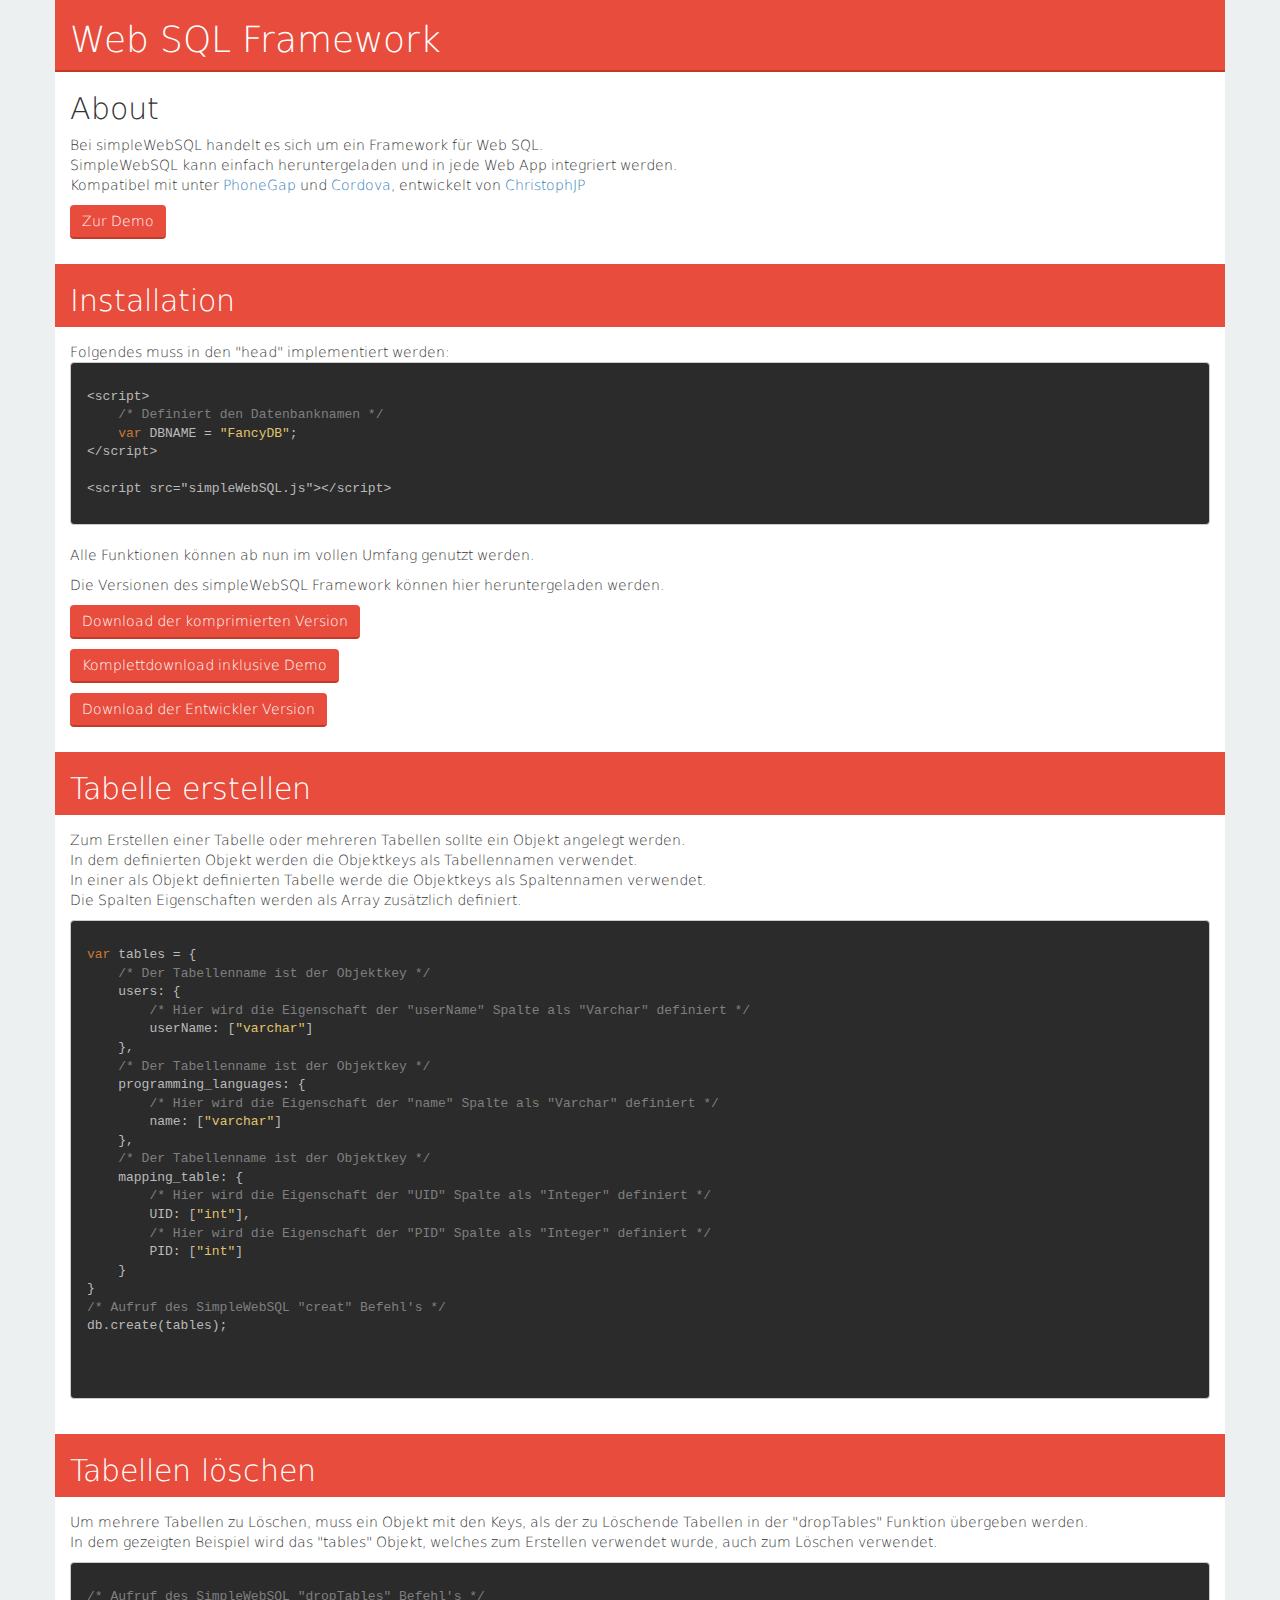
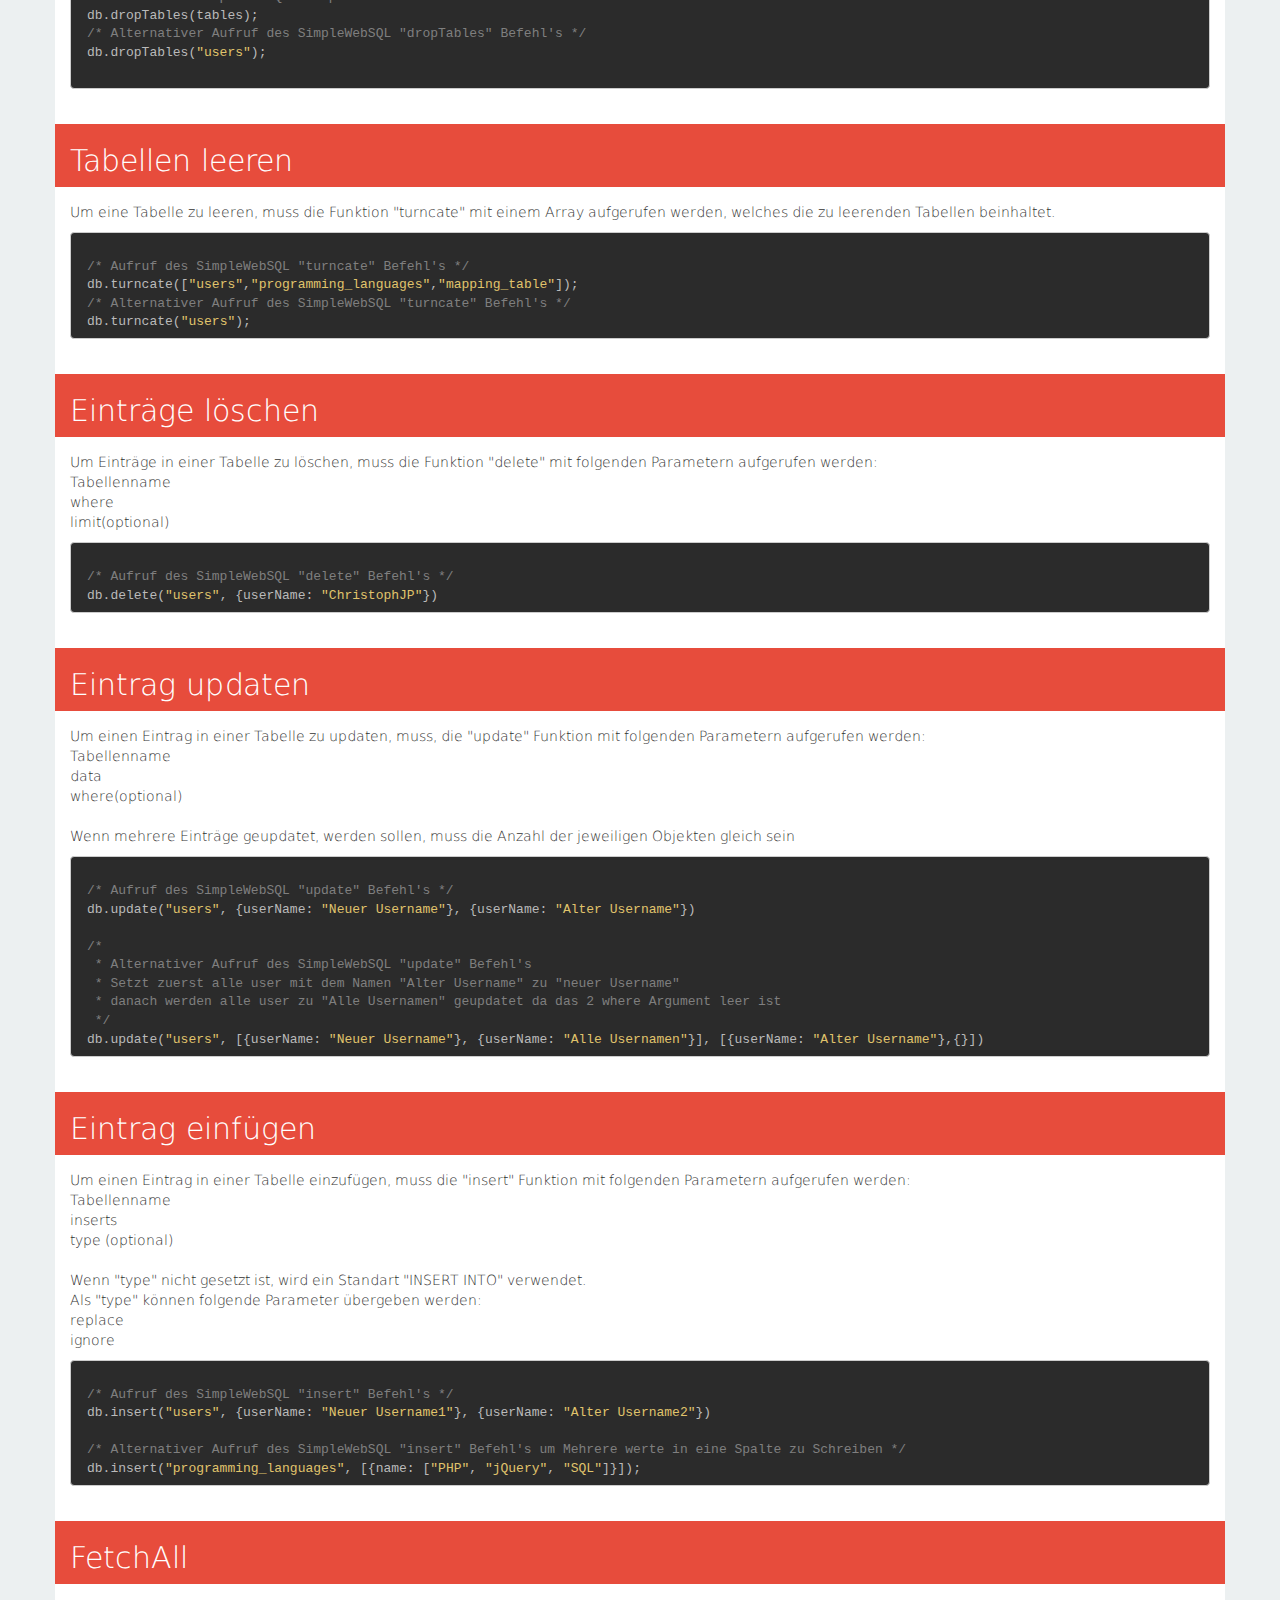
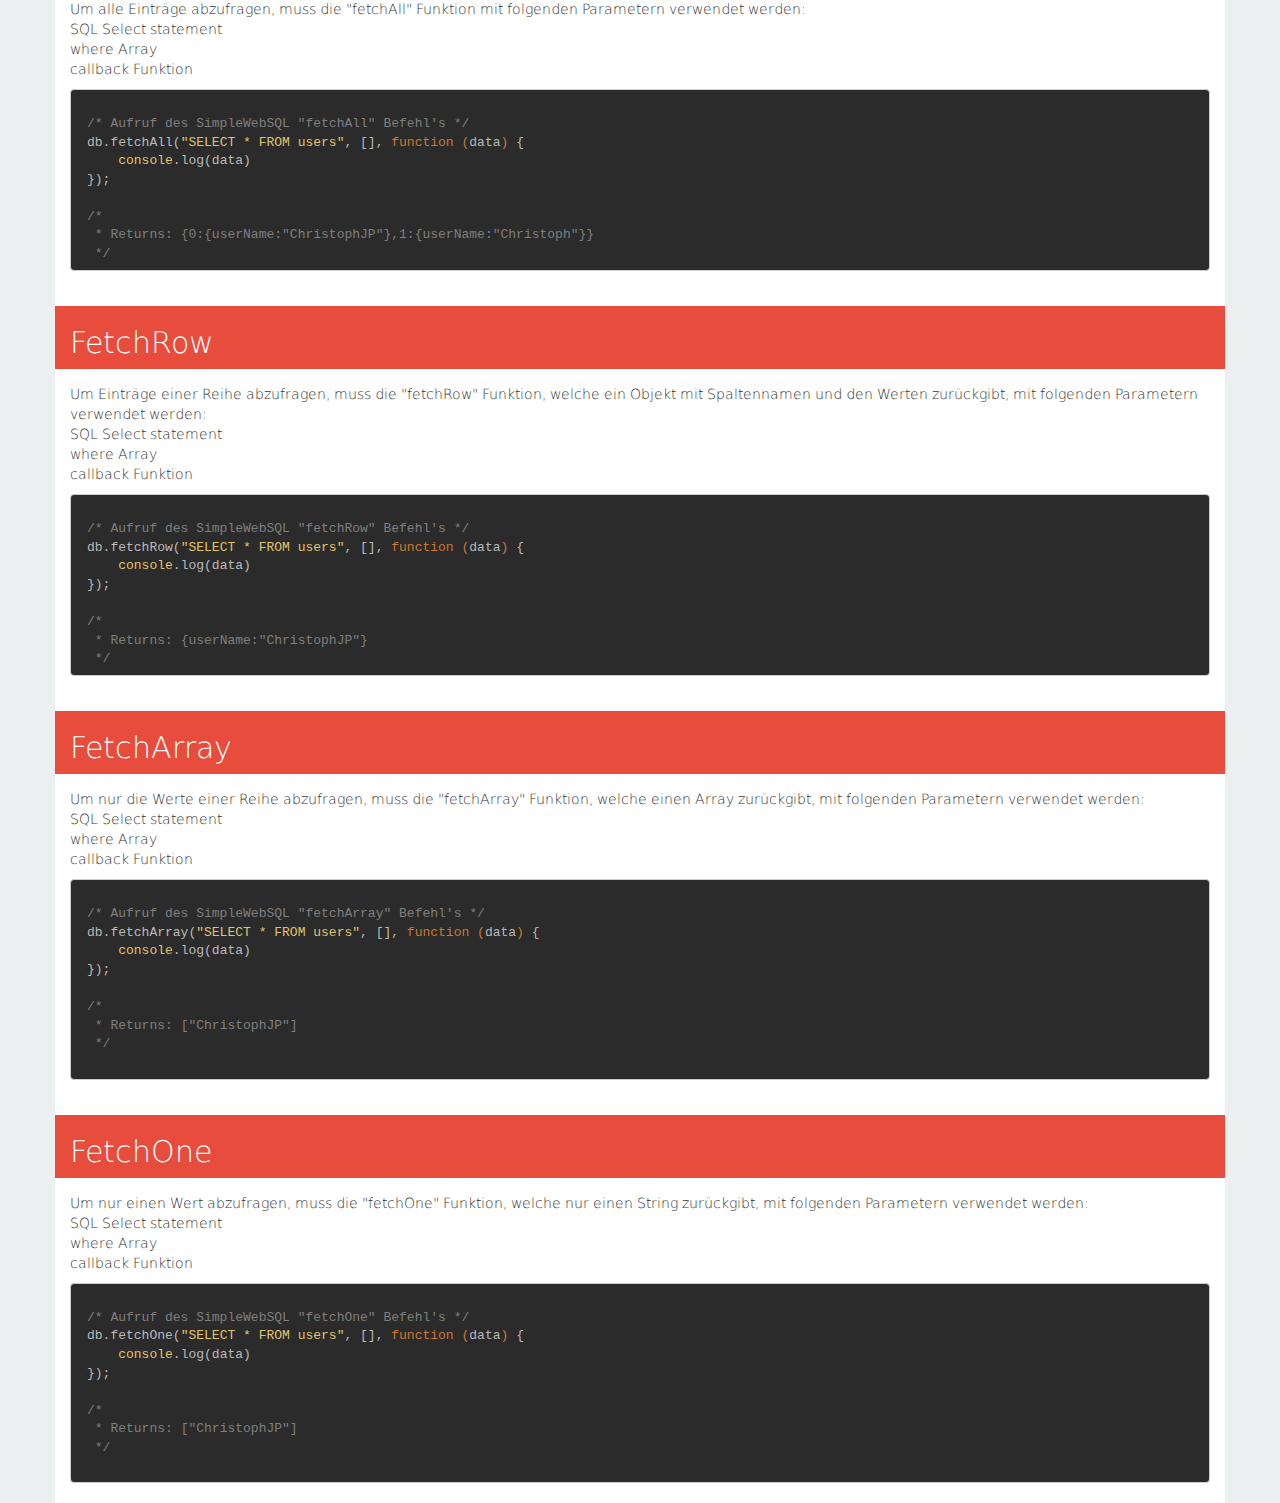
==== index.html @ 2f4cb15b "Initial commit 0.9.9" ====
<!DOCTYPE html>
<html>
<head>
    <title>Web SQL Framework</title>
    <meta charset="utf-8">
    <meta name="viewport" content="width=device-width, initial-scale=1, maximum-scale=1, user-scalable=no">
    <link rel="stylesheet" href="static/css/bootstrap.min.css">
    <link rel="stylesheet" href="static/css/custom.css">
    <link rel="stylesheet" href="static/css/darkula.css">
    <script src="static/js/jquery.js"></script>
    <script src="static/js/bootstrap.min.js"></script>
    <script src="static/js/highlight.pack.js"></script>
    <script>hljs.initHighlightingOnLoad();</script>
    <script src="static/js/pageLogic.js"></script>
</head>
<body>
<nav class="container-fluid">

</nav>
<main class="container">
    <header class="row">
        <div class="col-xs-12 page-title-helper">
            <h1 id="page-title">Web SQL Framework</h1>
        </div>
    </header>

    <!-- INSTALL  START -->
    <section class="row">
        <div class="col-xs-12">
            <article class="row">
                <div class="col-xs-12 col-sm-12 article-content">
                    <h2>About</h2>

                    <p>
                        Bei simpleWebSQL handelt es sich um ein Framework für Web SQL.<br>
                        SimpleWebSQL kann einfach heruntergeladen und in jede Web App integriert werden.<br>
                        Kompatibel mit unter <a href="http://phonegap.com/" target="_blank">PhoneGap</a> und <a href="http://cordova.apache.org/ " target="_blank">Cordova</a>, entwickelt von <a
                            href="http://chrisjp.kochab.ubserspace.de" target="_blank">ChristophJP</a></p>
                        <a href="demo.html" class="btn btn-primary animate">Zur Demo</a>
                </div>
            </article>
            <article class="row">
                <div id="install" class="article-title col-xs-12 col-sm-12 col-md-12">
                    <h2>Installation</h2>
                </div>
                <div class="col-xs-12 col-sm-12 article-content">
                    Folgendes muss in den "head" implementiert werden:
                    <pre><code>
&lt;script>
    /* Definiert den Datenbanknamen */
    var DBNAME = "FancyDB";
&lt;/script><br>
&lt;script src="simpleWebSQL.js">&lt;/script>
                    </code></pre>
                    <p>Alle Funktionen können ab nun im vollen Umfang genutzt werden.</p>

                    <p>
                        Die Versionen des simpleWebSQL Framework können hier heruntergeladen werden.
                    </p>
                    <a href="static/js/simpleWebSQL.min.js" class="btn btn-primary animate">Download der komprimierten Version</a><br>
                    <a href="sql.zip" class="btn btn-primary animate">Komplettdownload inklusive Demo</a><br>
                    <a href="static/js/simpleWebSQL.js" class="btn btn-primary animate">Download der Entwickler Version</a>
                </div>
            </article>
            <!-- INSTALL END -->

            <!-- CREATE  START -->
            <article class="row">
                <div id="create" class="article-title col-xs-12 col-sm-12 col-md-12">
                    <h2>Tabelle erstellen</h2>
                </div>
                <div class="col-xs-12 col-sm-12 article-content">
                    <p>
                        Zum Erstellen einer Tabelle oder mehreren Tabellen sollte ein Objekt angelegt werden.<br>
                        In dem definierten Objekt werden die Objektkeys als Tabellennamen verwendet.<br>
                        In einer als Objekt definierten Tabelle werde die Objektkeys als Spaltennamen verwendet.<br>
                        Die Spalten Eigenschaften werden als Array zusätzlich definiert.
                    </p>

                    <pre><code>
var tables = {
    /* Der Tabellenname ist der Objektkey */
    users: {
        /* Hier wird die Eigenschaft der "userName" Spalte als "Varchar" definiert */
        userName: ["varchar"]
    },
    /* Der Tabellenname ist der Objektkey */
    programming_languages: {
        /* Hier wird die Eigenschaft der "name" Spalte als "Varchar" definiert */
        name: ["varchar"]
    },
    /* Der Tabellenname ist der Objektkey */
    mapping_table: {
        /* Hier wird die Eigenschaft der "UID" Spalte als "Integer" definiert */
        UID: ["int"],
        /* Hier wird die Eigenschaft der "PID" Spalte als "Integer" definiert */
        PID: ["int"]
    }
}
/* Aufruf des SimpleWebSQL "creat" Befehl's */
db.create(tables);
                    </code>
                    </pre>
                </div>
            </article>
            <!-- CREATE  END -->

            <!-- DROP TABLES  START -->
            <article class="row">
                <div id="dropTables" class="article-title col-xs-12 col-sm-12 col-md-12">
                    <h2>Tabellen löschen</h2>
                </div>
                <div class="col-xs-12 col-sm-12 article-content">
                    <p>
                        Um mehrere Tabellen zu Löschen, muss ein Objekt mit den Keys, als der zu Löschende Tabellen in der "dropTables" Funktion übergeben werden.<br>
                        In dem gezeigten Beispiel wird das "tables" Objekt, welches zum Erstellen verwendet wurde, auch zum Löschen verwendet.
                    </p>

                    <pre><code>
/* Aufruf des SimpleWebSQL "dropTables" Befehl's */
db.dropTables(tables);
/* Alternativer Aufruf des SimpleWebSQL "dropTables" Befehl's */
db.dropTables("users");
                    </code></pre>
                </div>
            </article>
            <!-- DROP TABLES END -->

            <!-- TURNCATE  START -->
            <article class="row">
                <div id="turncate" class="article-title col-xs-12 col-sm-12 col-md-12">
                    <h2>Tabellen leeren</h2>
                </div>
                <div class="col-xs-12 col-sm-12 article-content">
                    <p>
                        Um eine Tabelle zu leeren, muss die Funktion "turncate" mit einem Array aufgerufen werden, welches die zu leerenden Tabellen beinhaltet.
                    </p>

<pre><code>
/* Aufruf des SimpleWebSQL "turncate" Befehl's */
db.turncate(["users","programming_languages","mapping_table"]);
/* Alternativer Aufruf des SimpleWebSQL "turncate" Befehl's */
db.turncate("users");
</code></pre>
                </div>
            </article>
            <!-- TURNCATE END -->

            <!-- DELETE START -->
            <article class="row">
                <div id="delete" class="article-title col-xs-12 col-sm-12 col-md-12">
                    <h2>Einträge löschen</h2>
                </div>
                <div class="col-xs-12 col-sm-12 article-content">
                    <p>
                        Um Einträge in einer Tabelle zu löschen, muss die Funktion "delete" mit folgenden Parametern aufgerufen werden:<br>
                        Tabellenname<br>
                        where<br>
                        limit(optional)
                    </p>

<pre><code>
/* Aufruf des SimpleWebSQL "delete" Befehl's */
db.delete("users", {userName: "ChristophJP"})
</code></pre>
                </div>
            </article>
            <!-- DELETE END -->

            <!-- UPDATE START -->
            <article class="row">
                <div id="update" class="article-title col-xs-12 col-sm-12 col-md-12">
                    <h2>Eintrag updaten</h2>
                </div>
                <div class="col-xs-12 col-sm-12 article-content">
                    <p>
                        Um einen Eintrag in einer Tabelle zu updaten, muss, die "update" Funktion mit folgenden Parametern aufgerufen werden:<br>
                        Tabellenname<br>
                        data<br>
                        where(optional)<br>
                        <br>
                        Wenn mehrere Einträge geupdatet, werden sollen, muss die Anzahl der jeweiligen Objekten gleich sein
                    </p>

<pre><code>
/* Aufruf des SimpleWebSQL "update" Befehl's */
db.update("users", {userName: "Neuer Username"}, {userName: "Alter Username"})<br>
/*
 * Alternativer Aufruf des SimpleWebSQL "update" Befehl's
 * Setzt zuerst alle user mit dem Namen "Alter Username" zu "neuer Username"
 * danach werden alle user zu "Alle Usernamen" geupdatet da das 2 where Argument leer ist
 */
db.update("users", [{userName: "Neuer Username"}, {userName: "Alle Usernamen"}], [{userName: "Alter Username"},{}])
</code></pre>
                </div>
            </article>
            <!-- UPDATE END -->

            <!-- INSERT START -->
            <article class="row">
                <div id="insert" class="article-title col-xs-12 col-sm-12 col-md-12">
                    <h2>Eintrag einfügen</h2>
                </div>
                <div class="col-xs-12 col-sm-12 article-content">
                    <p>
                        Um einen Eintrag in einer Tabelle einzufügen, muss die "insert" Funktion mit folgenden Parametern aufgerufen werden:<br>
                        Tabellenname<br>
                        inserts<br>
                        type (optional)<br>
                        <br>
                        Wenn "type" nicht gesetzt ist, wird ein Standart "INSERT INTO" verwendet.<br>
                        Als "type" können folgende Parameter übergeben werden:<br>
                        replace<br>
                        ignore<br>

                    </p>

<pre><code>
/* Aufruf des SimpleWebSQL "insert" Befehl's */
db.insert("users", {userName: "Neuer Username1"}, {userName: "Alter Username2"})<br>
/* Alternativer Aufruf des SimpleWebSQL "insert" Befehl's um Mehrere werte in eine Spalte zu Schreiben */
db.insert("programming_languages", [{name: ["PHP", "jQuery", "SQL"]}]);
</code></pre>
                </div>
            </article>
            <!-- INSERT END -->

            <!-- FETCHALL START -->
            <article class="row">
                <div id="fetchAll" class="article-title col-xs-12 col-sm-12 col-md-12">
                    <h2>FetchAll</h2>
                </div>
                <div class="col-xs-12 col-sm-12 article-content">
                    <p>
                        Um alle Einträge abzufragen, muss die "fetchAll" Funktion mit folgenden Parametern verwendet werden:<br>
                        SQL Select statement<br>
                        where Array<br>
                        callback Funktion<br>
                    </p>

<pre><code>
/* Aufruf des SimpleWebSQL "fetchAll" Befehl's */
db.fetchAll("SELECT * FROM users", [], function (data) {
    console.log(data)
});<br>
/*
 * Returns: {0:{userName:"ChristophJP"},1:{userName:"Christoph"}}
 */
</code></pre>
                </div>
            </article>
            <!-- FETCHALL END -->

            <!-- FETCHROW START -->
            <article class="row">
                <div id="fetchRow" class="article-title col-xs-12 col-sm-12 col-md-12">
                    <h2>FetchRow</h2>
                </div>
                <div class="col-xs-12 col-sm-12 article-content">
                    <p>
                        Um Einträge einer Reihe abzufragen, muss die "fetchRow" Funktion, welche ein Objekt mit Spaltennamen und den Werten zurückgibt, mit folgenden Parametern verwendet werden:<br>
                        SQL Select statement<br>
                        where Array<br>
                        callback Funktion<br>
                    </p>

<pre><code>
/* Aufruf des SimpleWebSQL "fetchRow" Befehl's */
db.fetchRow("SELECT * FROM users", [], function (data) {
    console.log(data)
});<br>
/*
 * Returns: {userName:"ChristophJP"}
 */
</code></pre>
                </div>
            </article>
            <!-- FETCHROW END -->

            <!-- FETCHARRAY START -->
            <article class="row">
                <div id="fetchArray" class="article-title col-xs-12 col-sm-12 col-md-12">
                    <h2>FetchArray</h2>
                </div>
                <div class="col-xs-12 col-sm-12 article-content">
                    <p>
                        Um nur die Werte einer Reihe abzufragen, muss die "fetchArray" Funktion, welche einen Array zurückgibt, mit folgenden Parametern verwendet werden:<br>
                        SQL Select statement<br>
                        where Array<br>
                        callback Funktion<br>
                    </p>

<pre><code>
/* Aufruf des SimpleWebSQL "fetchArray" Befehl's */
db.fetchArray("SELECT * FROM users", [], function (data) {
    console.log(data)
});<br>
/*
 * Returns: ["ChristophJP"]
 */
                    </code></pre>
                </div>
            </article>
            <!-- FETCHARRAY END -->

            <!-- FETCHONE START -->
            <article class="row">
                <div id="fetchOne" class="article-title col-xs-12 col-sm-12 col-md-12">
                    <h2>FetchOne</h2>
                </div>
                <div class="col-xs-12 col-sm-12 article-content">
                    <p>
                        Um nur einen Wert abzufragen, muss die "fetchOne" Funktion, welche nur einen String zurückgibt, mit folgenden Parametern verwendet werden:<br>
                        SQL Select statement<br>
                        where Array<br>
                        callback Funktion
                    </p>

<pre><code>
/* Aufruf des SimpleWebSQL "fetchOne" Befehl's */
db.fetchOne("SELECT * FROM users", [], function (data) {
    console.log(data)
});<br>
/*
 * Returns: ["ChristophJP"]
 */
                    </code></pre>
                </div>
            </article>
            <!-- FETCHONE END -->
        </div>
    </section>
</main>
</body>
</html>
---- static/css/custom.css ----
@font-face {
    font-family: DejaVuSansLight;
    src: url(DejaVuSans-ExtraLight.ttf);
}

body {
    font-family: DejaVuSansLight;
    background-color: #ecf0f1;
}

header {
    background-color: #e74c3c;
    border-bottom: 2px solid #c0392b;
    color: #fff;
}

section {
    background-color: #fff;
}

.article-title {
    background-color: #e74c3c;
    color: #fff;
    margin: 15px 0;
}

.btn-primary {
    background-color: #e74c3c;
    border: 0;
    border-bottom: 2px solid #c0392b;
    margin-bottom: 10px;
}

.btn-primary:hover {
    background-color: #dc3e2d;
    border-color: #bd3628;
}

.btn-primary:active:focus:visited {
    background-color: #dc3e2d !important;
    border-color: #cd2618 !important;
}

.animate {
    -webkit-transition: all 0.1s linear;
    -moz-transition: all 0.1s linear;
    -ms-transition: all 0.1s linear;
    -o-transition: all 0.1s linear;
    transition: all 0.1s linear;
}

.left {
    margin-left: 40px;
}

nav {
    background-color: #e74c3c;
    display: none;
    border: 0;
    border-bottom: 2px solid #c0392b;
    position: fixed;
    padding: 0 15px;
    top: 0;
    width: 100%;
    z-index: 10;
}

nav ul {
    list-style: none;
}

nav ul, nav ul li {
    padding: 0;
    margin: 0;
}

nav ul li a, nav ul li a:hover, nav ul li a:focus {
    color: #fff;
    display: block;
    padding: 15px;
    text-decoration: none;
    width: 100%;
}

nav ul li a:hover, nav ul li a:focus {
    text-shadow: 0 0 5px rgba(157, 24, 11, 1);
}
#menu-items {
    display: none;
    max-height: 300px;
}
#arrow {
    border-style: solid;
    border-width: 5px 0 5px 10px;
    border-color: transparent transparent transparent rgba(157, 24, 11, 1);
    display: inline-block;
    height: 0;
    margin-left: 5px;
    width: 0;
}
.rotate-90 {
    -moz-transform: rotate(90deg);
    -webkit-transform: rotate(90deg);
    -o-transform: rotate(90deg);
    -ms-transform: rotate(90deg);
    transform: rotate(90deg);
}
pre {
    background-color: #2b2b2b;
    padding-bottom: 0;
    padding-top: 0;
    margin-bottom: 20px;
}
---- static/css/darkula.css ----
/*

Darkula color scheme from the JetBrains family of IDEs

*/


.hljs {
  display: block;
  overflow-x: auto;
  padding: 0.5em;
  background: #2b2b2b;
  -webkit-text-size-adjust: none;
}

.hljs,
.hljs-tag,
.hljs-title,
.css .hljs-rule,
.css .hljs-value,
.aspectj .hljs-function,
.css .hljs-function .hljs-preprocessor,
.hljs-pragma {
  color: #bababa;
}

.hljs-strongemphasis,
.hljs-strong,
.hljs-emphasis {
  color: #a8a8a2;
}

.hljs-bullet,
.hljs-blockquote,
.hljs-horizontal_rule,
.hljs-number,
.hljs-regexp,
.alias .hljs-keyword,
.hljs-literal,
.hljs-hexcolor {
  color: #6896ba;
}

.hljs-tag .hljs-value,
.hljs-code,
.css .hljs-class,
.hljs-class .hljs-title:last-child {
  color: #a6e22e;
}

.hljs-link_url {
  font-size: 80%;
}

.hljs-emphasis,
.hljs-strongemphasis,
.hljs-class .hljs-title:last-child,
.hljs-typename {
  font-style: italic;
}

.hljs-keyword,
.ruby .hljs-class .hljs-keyword:first-child,
.ruby .hljs-function .hljs-keyword,
.hljs-function,
.hljs-change,
.hljs-winutils,
.hljs-flow,
.nginx .hljs-title,
.tex .hljs-special,
.hljs-header,
.hljs-attribute,
.hljs-symbol,
.hljs-symbol .hljs-string,
.hljs-tag .hljs-title,
.hljs-value,
.alias .hljs-keyword:first-child,
.css .hljs-tag,
.css .unit,
.css .hljs-important {
  color: #cb7832;
}

.hljs-function .hljs-keyword,
.hljs-class .hljs-keyword:first-child,
.hljs-aspect .hljs-keyword:first-child,
.hljs-constant,
.hljs-typename,
.css .hljs-attribute {
  color: #cb7832;
}

.hljs-variable,
.hljs-params,
.hljs-class .hljs-title,
.hljs-aspect .hljs-title {
  color: #b9b9b9;
}

.hljs-string,
.css .hljs-id,
.hljs-subst,
.hljs-type,
.ruby .hljs-class .hljs-parent,
.hljs-built_in,
.django .hljs-template_tag,
.django .hljs-variable,
.smalltalk .hljs-class,
.django .hljs-filter .hljs-argument,
.smalltalk .hljs-localvars,
.smalltalk .hljs-array,
.hljs-attr_selector,
.hljs-pseudo,
.hljs-addition,
.hljs-stream,
.hljs-envvar,
.apache .hljs-tag,
.apache .hljs-cbracket,
.tex .hljs-command,
.hljs-prompt,
.hljs-link_label,
.hljs-link_url,
.hljs-name {
  color: #e0c46c;
}

.hljs-comment,
.hljs-annotation,
.hljs-pi,
.hljs-doctype,
.hljs-deletion,
.hljs-shebang,
.apache .hljs-sqbracket,
.tex .hljs-formula {
  color: #7f7f7f;
}

.hljs-decorator {
  color: #bab429;
}

.coffeescript .javascript,
.javascript .xml,
.tex .hljs-formula,
.xml .javascript,
.xml .vbscript,
.xml .css,
.xml .hljs-cdata,
.xml .php,
.php .xml {
  opacity: 0.5;
}
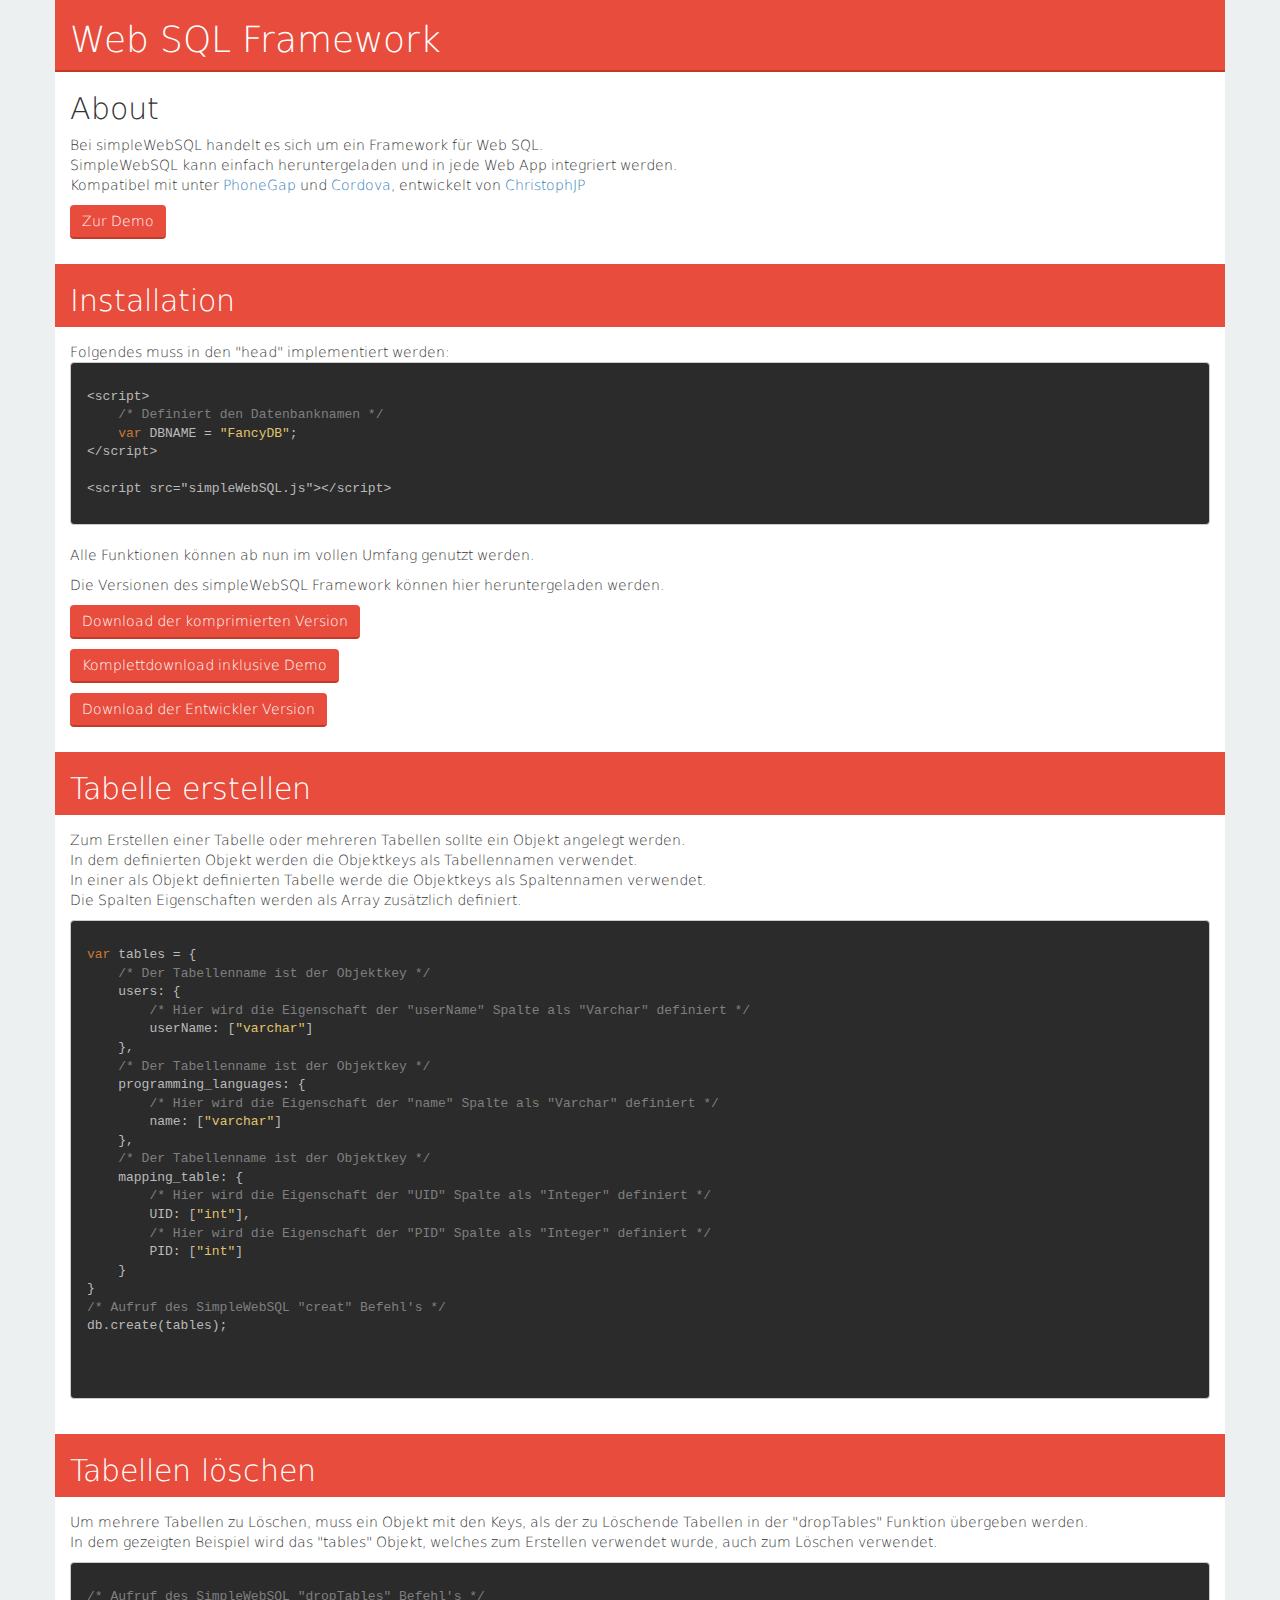
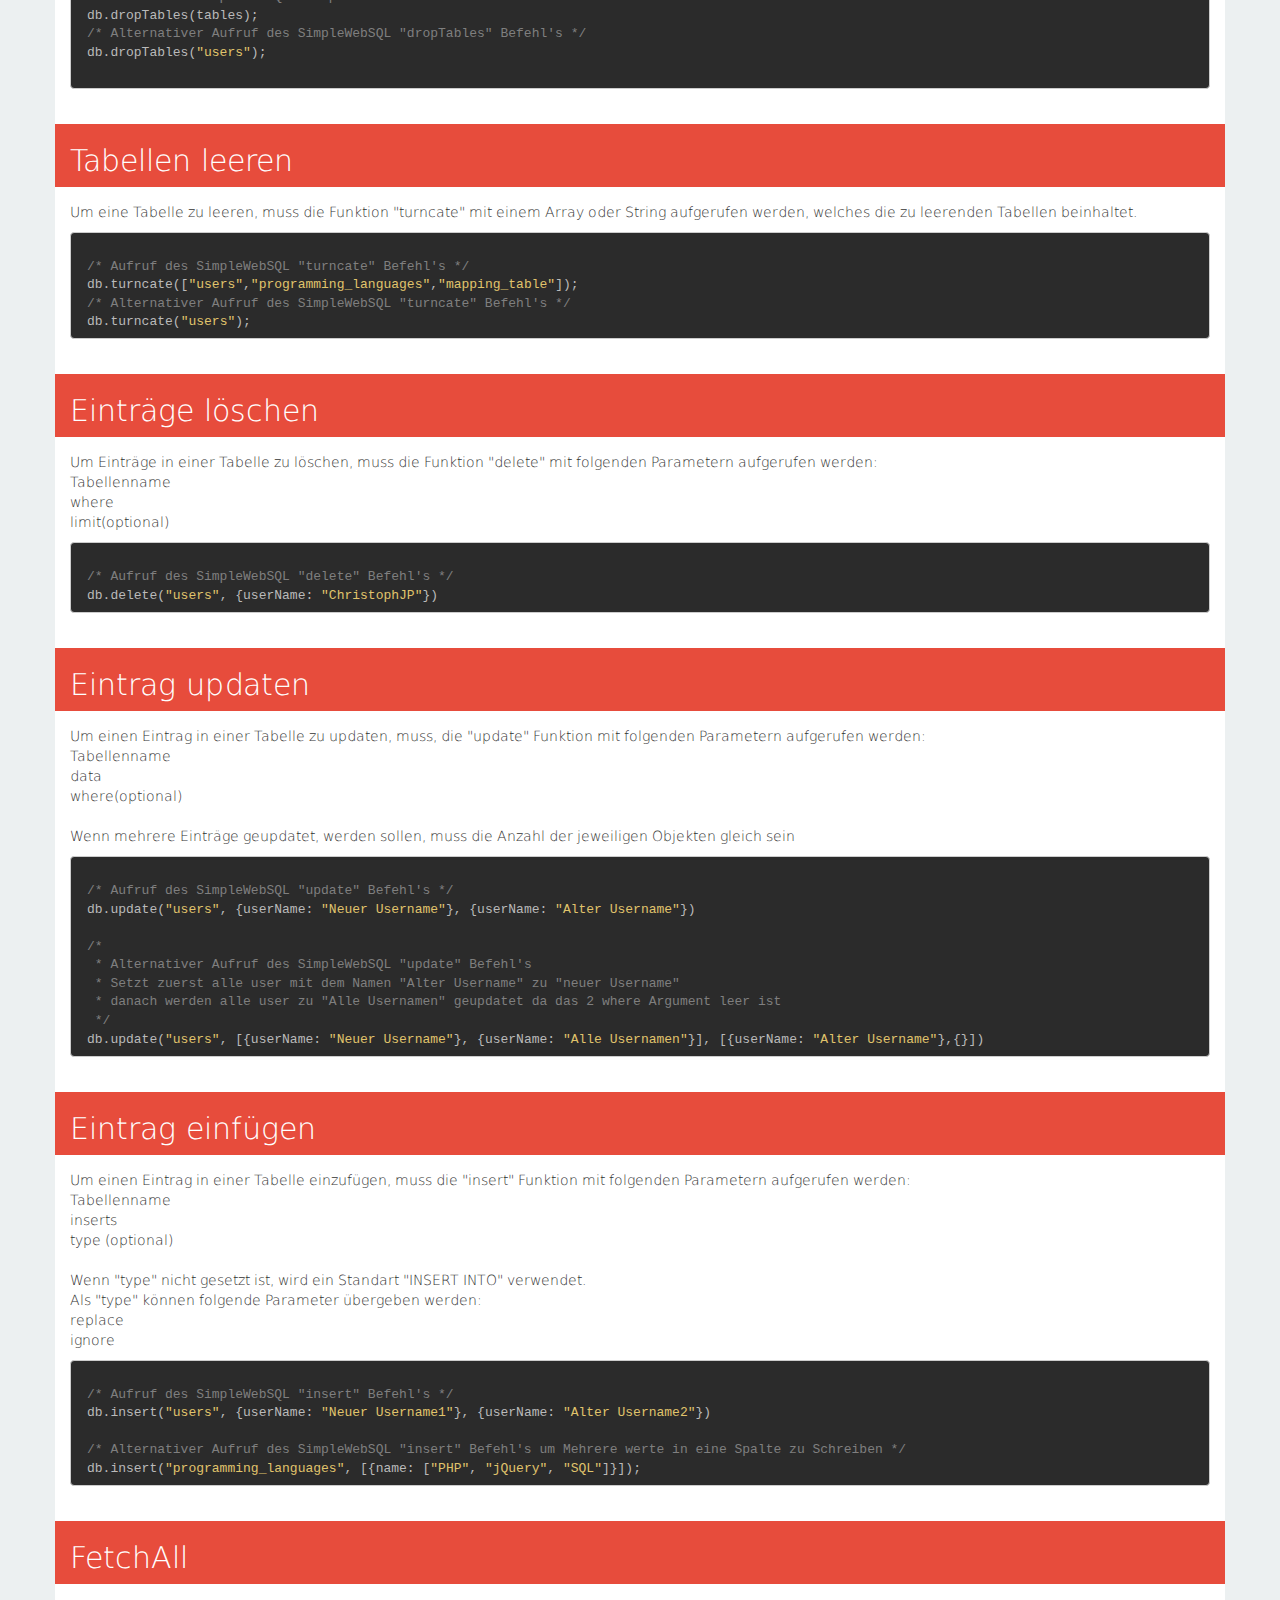
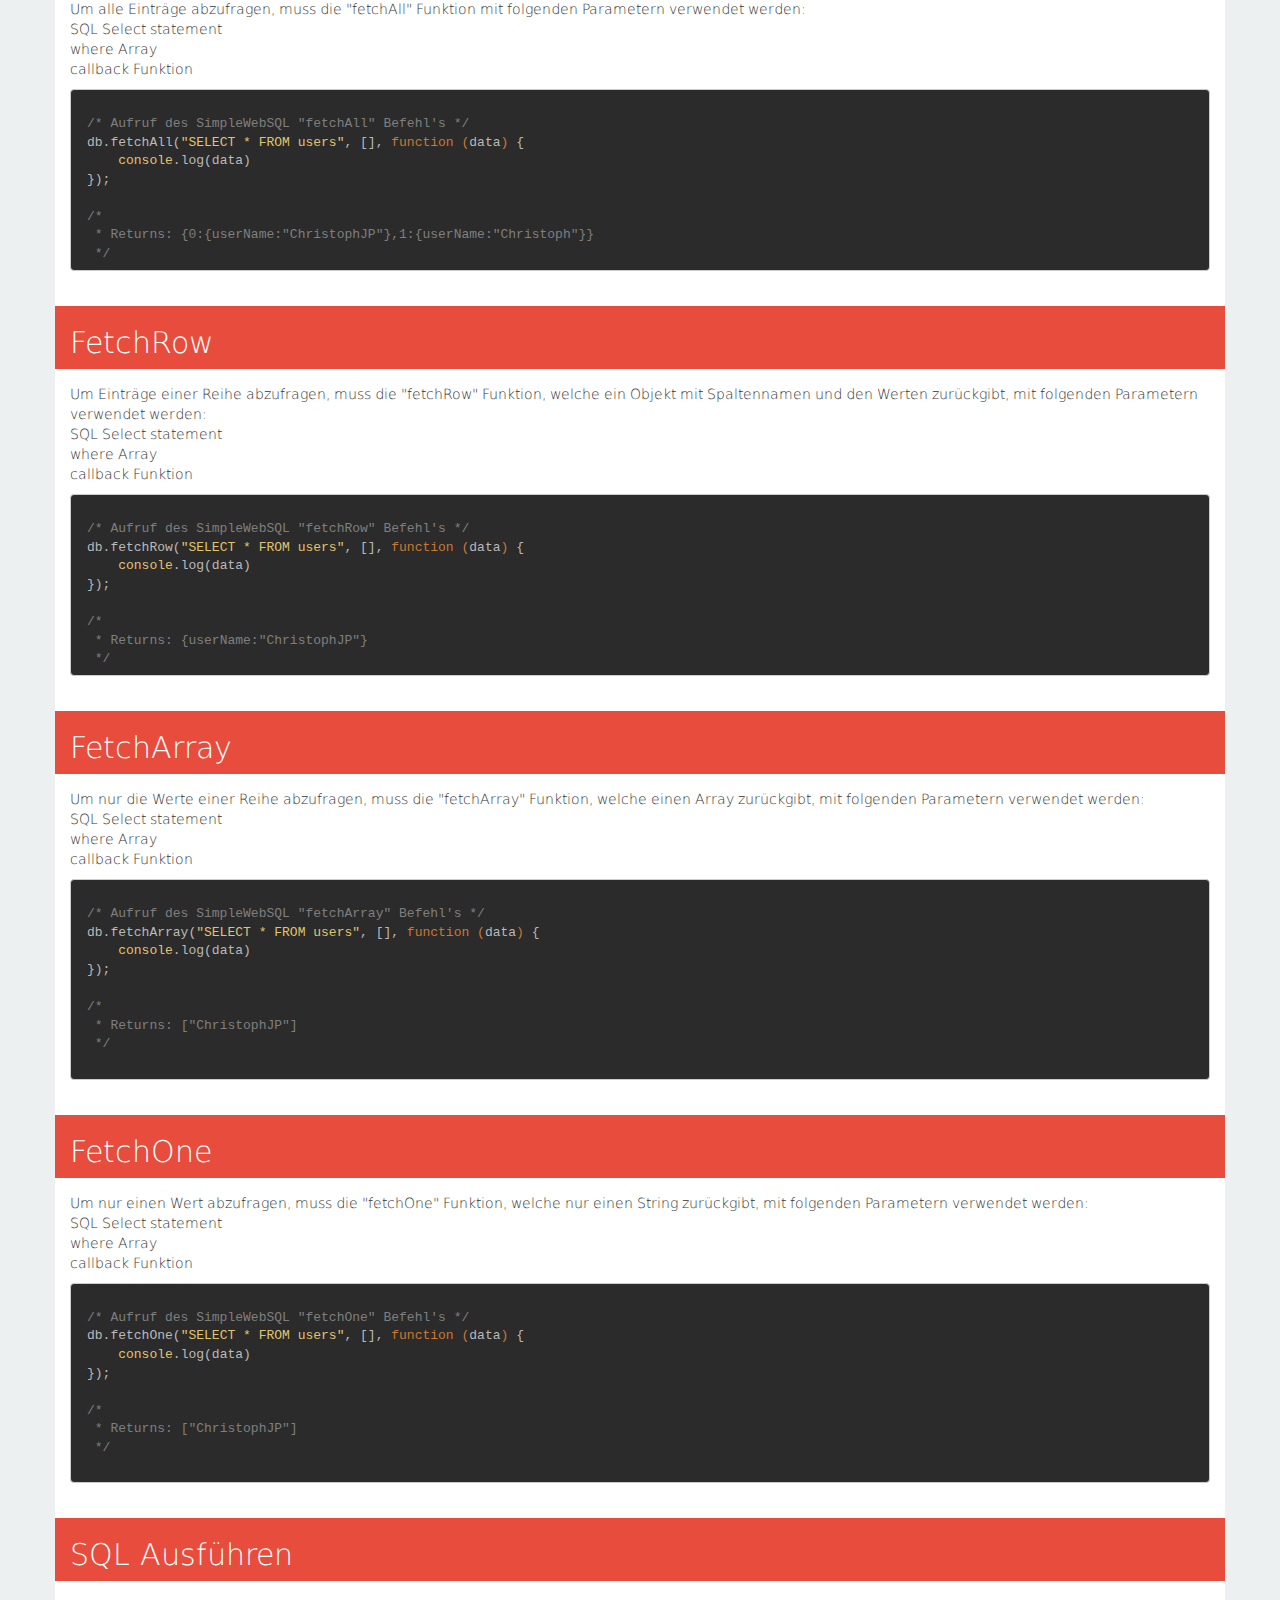
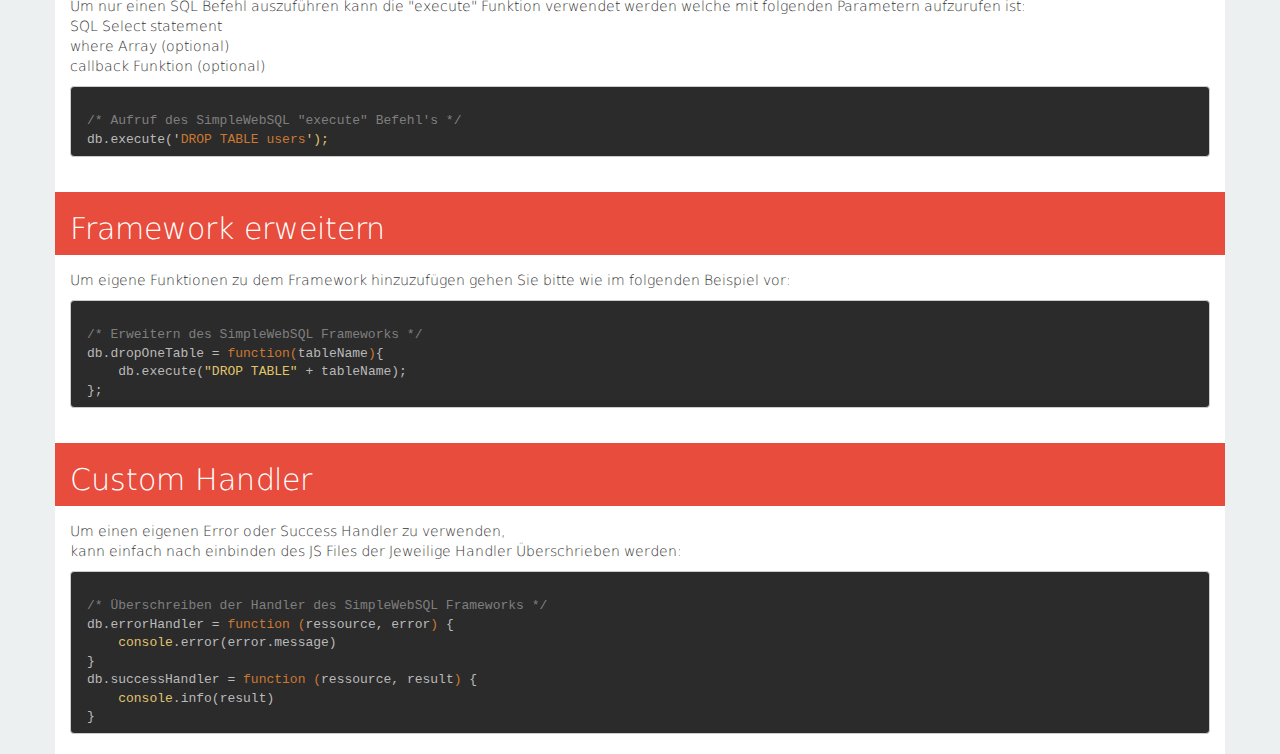
==== commit 2059a859: "Erweitern der Doku um erstellen von Eigenen Funktionen, der 'Execute' Funktion und über schreiben de" ====
--- a/index.html
+++ b/index.html
@@ -133,7 +133,7 @@
                 </div>
                 <div class="col-xs-12 col-sm-12 article-content">
                     <p>
-                        Um eine Tabelle zu leeren, muss die Funktion "turncate" mit einem Array aufgerufen werden, welches die zu leerenden Tabellen beinhaltet.
+                        Um eine Tabelle zu leeren, muss die Funktion "turncate" mit einem Array oder String aufgerufen werden, welches die zu leerenden Tabellen beinhaltet.
                     </p>
 
 <pre><code>
@@ -328,6 +328,71 @@
                 </div>
             </article>
             <!-- FETCHONE END -->
+
+            <!-- EXECUTE START -->
+            <article class="row">
+                <div id="execute" class="article-title col-xs-12 col-sm-12 col-md-12">
+                    <h2>SQL Ausführen</h2>
+                </div>
+                <div class="col-xs-12 col-sm-12 article-content">
+                    <p>
+                        Um nur einen SQL Befehl auszuführen kann die "execute" Funktion verwendet werden welche mit folgenden Parametern aufzurufen ist:<br>
+                        SQL Select statement<br>
+                        where Array (optional)<br>
+                        callback Funktion (optional)
+                    </p>
+
+<pre><code>
+/* Aufruf des SimpleWebSQL "execute" Befehl's */
+db.execute('DROP TABLE users');
+</code></pre>
+                </div>
+            </article>
+            <!-- EXECUTE END -->
+
+            <!-- EXTENDS START -->
+            <article class="row">
+                <div id="extends" class="article-title col-xs-12 col-sm-12 col-md-12">
+                    <h2>Framework erweitern</h2>
+                </div>
+                <div class="col-xs-12 col-sm-12 article-content">
+                    <p>
+                        Um eigene Funktionen zu dem Framework hinzuzufügen gehen Sie bitte wie im folgenden Beispiel vor:
+                    </p>
+
+<pre><code>
+/* Erweitern des SimpleWebSQL Frameworks */
+db.dropOneTable = function(tableName){
+    db.execute("DROP TABLE" + tableName);
+};
+</code></pre>
+                </div>
+            </article>
+            <!-- EXTENDS END -->
+
+            <!-- HANDLER START -->
+            <article class="row">
+                <div id="handler" class="article-title col-xs-12 col-sm-12 col-md-12">
+                    <h2>Custom Handler</h2>
+                </div>
+                <div class="col-xs-12 col-sm-12 article-content">
+                    <p>
+                       Um einen eigenen Error oder Success Handler zu verwenden, <br>
+                        kann einfach nach einbinden des JS Files der Jeweilige Handler Überschrieben werden:
+                    </p>
+
+<pre><code>
+/* Überschreiben der Handler des SimpleWebSQL Frameworks */
+db.errorHandler = function (ressource, error) {
+    console.error(error.message)
+}
+db.successHandler = function (ressource, result) {
+    console.info(result)
+}
+</code></pre>
+                </div>
+            </article>
+            <!-- HANDLER END -->
         </div>
     </section>
 </main>
